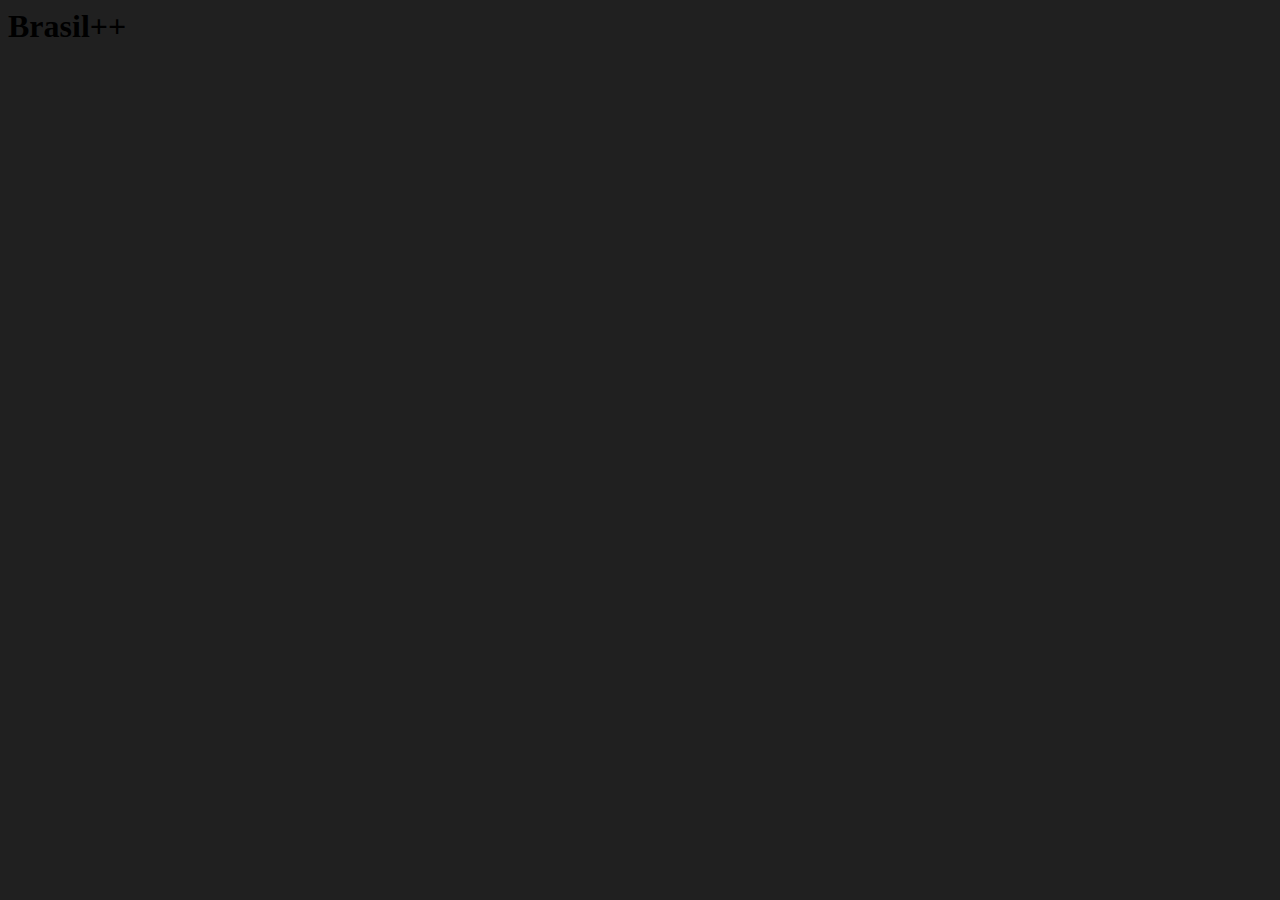
==== index.html @ 862f536c "Add files via upload" ====
<html>
    <head>
        <link href="./a1.css" rel="stylesheet" />
        <title>Brasil++</title>
    </head>
    <body bgcolor="#202020">
        <div id="div_1">
            <h1 id="h1_1">Brasil++</h1>
        </div>

        <script src="./a1.js"></script>
    </body>
</html>
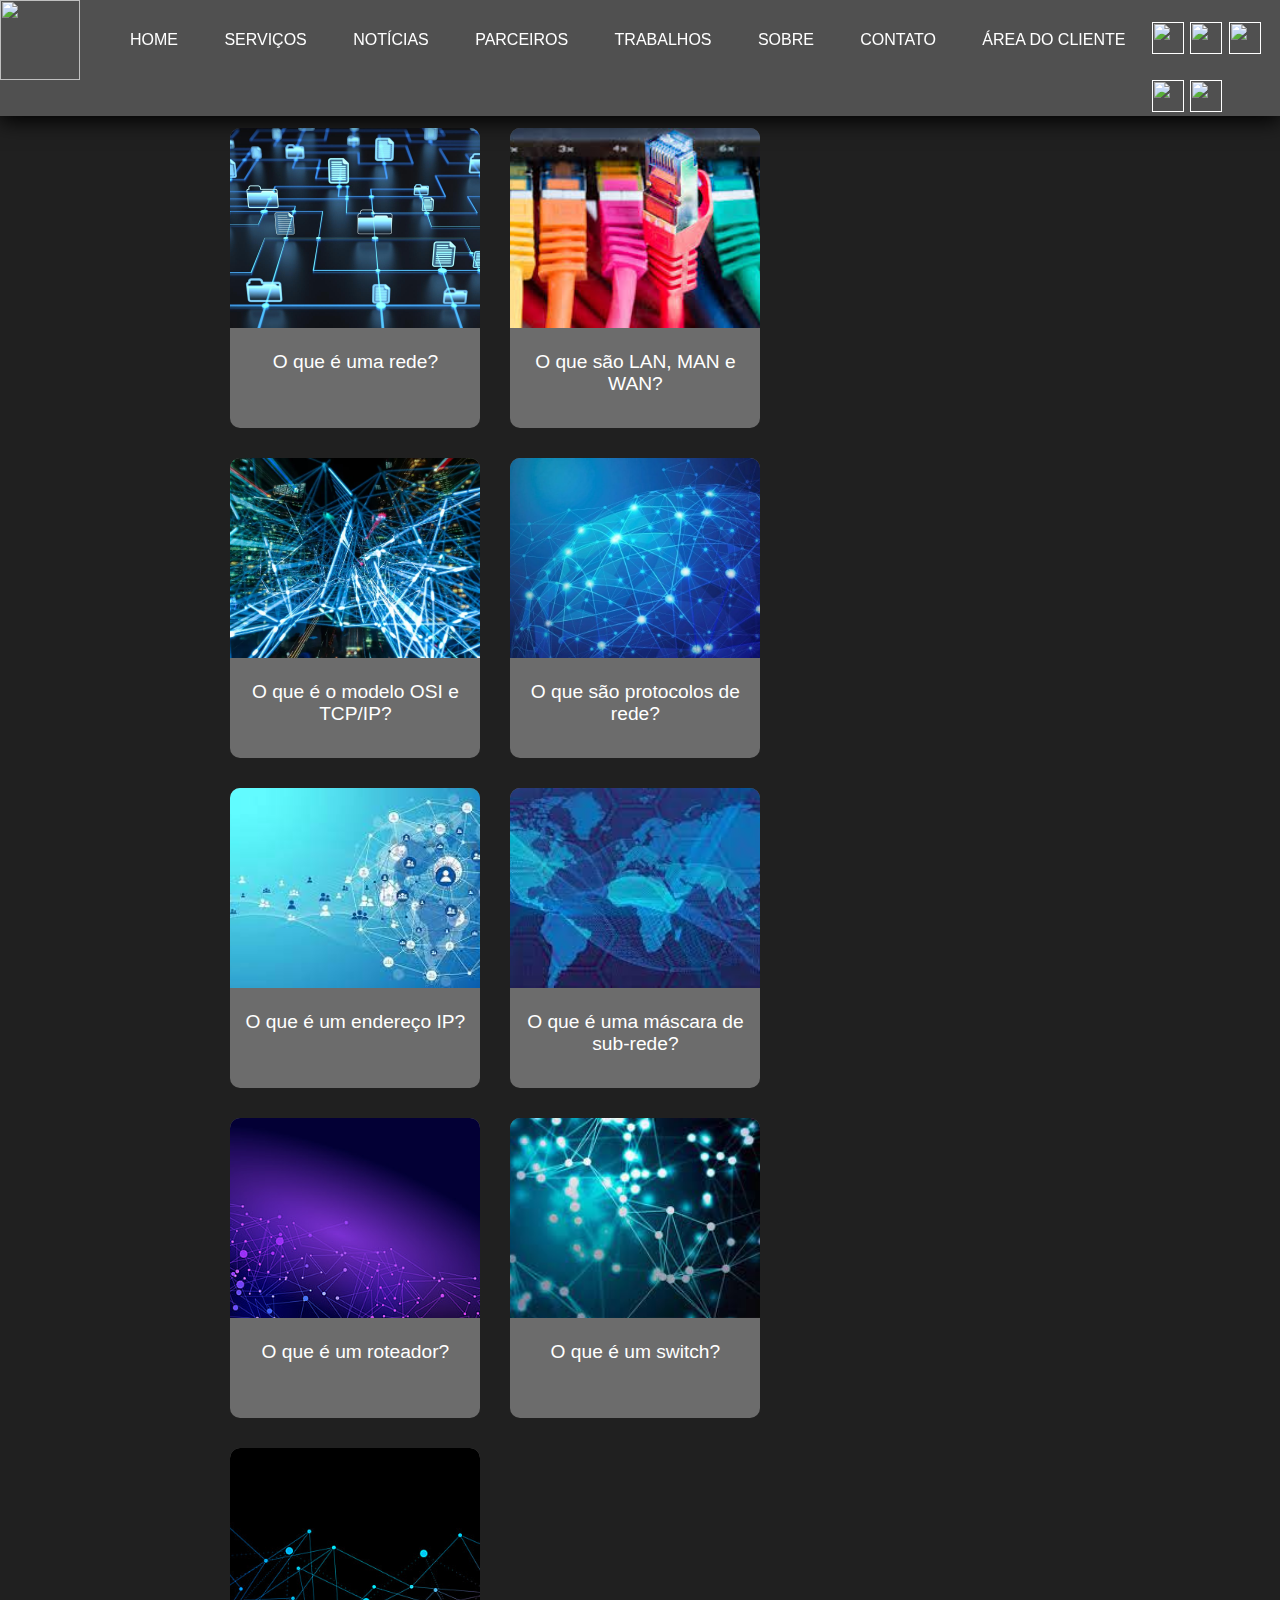
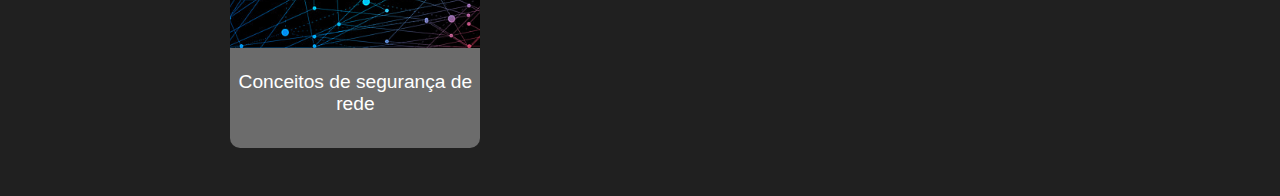
==== commit c18e5190: "Add files via upload" ====
--- a/index.html
+++ b/index.html
@@ -1,13 +1,106 @@
-<html>
+<!doctype html>
+<html lang="pt-br">
     <head>
-        <link href="./a1.css" rel="stylesheet" />
-        <title>Brasil++</title>
+        <meta charset="utf-8" />
+        <link rel="stylesheet" href="./styles/a1.css" />
+        <link rel="icon shortcut" href="./src/ifpr_2.png" />
+        <title>Web_24</title>
     </head>
-    <body bgcolor="#202020">
-        <div id="div_1">
-            <h1 id="h1_1">Brasil++</h1>
-        </div>
+    <body>
+        <main id="mainID_1">
+            <div id="div_2">
+                <a class="a4" href="./o-que-e-uma-rede/index.html">
+                    <div class="div_3">
+                        <img src="./src/image_2.jpg" id="img_2" />
+                        <br />
+                        <p class="p1">O que é uma rede?</p>
+                    </div>
+                </a>
+                <a class="a4" href="">
+                    <div class="div_3">
+                        <img src="./src/image_3.jpg" id="img_2" />
+                        <br />
+                        <p class="p1">O que são LAN, MAN e WAN?</p>
+                    </div>
+                </a>
+                <a class="a4" href="">
+                    <div class="div_3">
+                        <img src="./src/image_4.jpg" id="img_2" />
+                        <br />
+                        <p class="p1">O que é o modelo OSI e TCP/IP?</p>
+                    </div>
+                </a>
+                <a class="a4" href="">
+                    <div class="div_3">
+                        <img src="./src/image_5.jpg" id="img_2" />
+                        <br />
+                        <p class="p1">O que são protocolos de rede?</p>
+                    </div>
+                </a>
+                <a class="a4" href="">
+                    <div class="div_3">
+                        <img src="./src/image_6.jpg" id="img_2" />
+                        <br />
+                        <p class="p1">O que é um endereço IP?</p>
+                    </div>
+                </a>
+                <a class="a4" href="">
+                    <div class="div_3">
+                        <img src="./src/image_7.jpg" id="img_2" />
+                        <br />
+                        <p class="p1">O que é uma máscara de sub-rede?</p>
+                    </div>
+                </a>
+                <a class="a4" href="">
+                    <div class="div_3">
+                        <img src="./src/image_11.jpg" id="img_2" />
+                        <br />
+                        <p class="p1">O que é um roteador?</p>
+                    </div>
+                </a>
+                <a class="a4" href="">
+                    <div class="div_3">
+                        <img src="./src/image_9.jpg" id="img_2" />
+                        <br />
+                        <p class="p1">O que é um switch?</p>
+                    </div>
+                </a>
+                <a class="a4" href="">
+                    <div class="div_3">
+                        <img src="./src/image_10.jpg" id="img_2" />
+                        <br />
+                        <p class="p1">Conceitos de segurança de rede</p>
+                    </div>
+                </a>
+            </div>
+        </main>
+        <br />
 
-        <script src="./a1.js"></script>
+        <header id="headerID_1">
+            <div id="div_1">
+                <nav id="nav_1">
+                    <ul id="ul_1">
+                        <a class="a2" href="https://barracao.ifpr.edu.br" target="_blank"><li class="li_2"><img id="img_1" src="./src/ifpr_2.png" /></li></a>
+                        <a class="a1" href="./index.html"><li class="li_1">HOME</li></a>
+                        <a class="a1" href=""><li class="li_1">SERVIÇOS</li></a>
+                        <a class="a1" href=""><li class="li_1">NOTÍCIAS</li></a>
+                        <a class="a1" href=""><li class="li_1">PARCEIROS</li></a>
+                        <a class="a1" href=""><li class="li_1">TRABALHOS</li></a>
+                        <a class="a1" href=""><li class="li_1">SOBRE</li></a>
+                        <a class="a1" href=""><li class="li_1">CONTATO</li></a>
+                        <a class="a1" href=""><li class="li_1">ÁREA DO CLIENTE</li></a>
+                        <a class="a2" href=""><li class="li_3"><img class="img_3" src="./src/facebook_1.png" /></li></a>
+                        <a class="a2" href=""><li class="li_3"><img class="img_3" src="./src/pinterest_1.png" /></li></a>
+                        <a class="a2" href=""><li class="li_3"><img class="img_3" src="./src/youtube_1.png" /></li></a>
+                        <a class="a2" href=""><li class="li_3"><img class="img_3" src="./src/instagram_3.png" /></li></a>
+                        <a class="a2" href=""><li class="li_3"><img class="img_3" src="./src/whatsapp_1.png" /></li></a>
+                        <div class="stop_float"></div>
+                    </ul>
+                </nav>
+            </div>
+        </header>
+        <footer id="footerID_1">
+            
+        </footer>
     </body>
 </html>--- a/styles/a1.css
+++ b/styles/a1.css
@@ -0,0 +1,241 @@
+body{
+    background: rgb(32, 32, 32);
+    margin: 0px;
+}
+
+#nav_1{
+    background: rgb(80, 80, 80);
+    padding: 0px 0px 0px 0px;
+    /* height: 70px; */
+    height: 10%;
+    width: 100%;
+    box-shadow: 0px 5px 20px black;
+}
+
+#nav_1 #ul_1 .li_1{
+    list-style: none;
+    float: left;
+    width: auto;
+    height: 30px;
+    padding-top: 13px;
+    padding-left: 20px;
+    padding-right: 20px;
+    margin-right: 0.5%;
+    margin-top: 1.4%;
+}
+
+#nav_1 #ul_1 .li_1:hover{
+    background: rgb(108, 108, 108);
+    color: wheat;
+    /* transition-delay: 500ms; */
+    /* transition-duration: 500ms; */
+}
+
+.stop_float{
+    clear: both;
+}
+
+p{
+    color: white;
+    font-family: Arial, Helvetica, sans-serif;
+}
+
+.a1{
+    color: white;
+    font-family: Arial, Helvetica, sans-serif;
+    text-align: center;
+}
+
+.a2{
+    color: white;
+    font-family: Arial, Helvetica, sans-serif;
+    /* text-align: center; */
+}
+
+#img_1{
+    width: 80px;
+    height: 80px;
+}
+
+#nav_1 #ul_1{
+    padding: 0px;
+}
+
+#nav_1 #ul_1 .li_2{
+    list-style: none;
+    float: left;
+    width: 80px;
+    height: 80px;
+    margin-right: 30px;
+    margin-left: 0px
+}
+
+/* .a3{
+    color: white;
+    font-family: Arial, Helvetica, sans-serif;
+    font-size: larger;
+    text-align: center;
+} */
+
+#img_2{
+    width: 250px;
+    height: 200px;
+    object-fit: cover;
+    border-radius: 10px 10px 0px 0px;
+}
+
+.div_3{
+    width: 250px;
+    height: 300px;
+    text-align: center;
+    background: rgb(108, 108, 108);
+    border-radius: 10px;
+    /* margin: auto; */
+    margin-left: 0px;
+    margin-right: 30px;
+    margin-top: 0px;
+    margin-bottom: 30px;
+    /* margin-right: 30px; */
+    /* margin-top: ; */
+    /* margin-top: 40px; */
+    /* padding-top: 40px; */
+
+    scale: 1;
+
+    float: left;
+}
+
+
+.div_3:hover{
+    scale: 1.1;
+    transition-duration: 0.1s;
+}
+
+#ul_1{
+    margin-block-start: 0px;
+    margin-block-end: 0px;
+}
+
+.img_3{
+    width: 32px;
+    height: 32px;
+}
+
+.li_3{
+    list-style: none;
+    float: left;
+    width: auto;
+    height: auto;
+    /* padding-top: 13px;
+    padding-left: 20px;
+    padding-right: 20px;
+    margin-right: 5px; */
+    margin-right: 0.5%;
+    margin-top: 1.7%;
+    scale: 1;
+}
+
+.li_3:hover{
+    scale: 1.1;
+}
+
+#headerID_1{
+    position: fixed;
+    width: 100%;
+    left: 0px;
+    top: 0px;
+}
+
+#div_2{
+    /* display: flex;
+    flex-direction: row; */
+    /* display: grid;
+    grid-template-columns: 1fr 1fr 1fr; */
+    /* padding-top: 10%; */
+    /* display: inline-grid;
+    grid-row: auto; */
+    /* margin:auto; */
+    align-content: center;
+    width: 80%;
+
+    margin-left: auto;
+    margin-right: auto;
+    margin-top: 0px;
+    margin-bottom: 0px;
+
+    /* padding-left: 20%; */
+    /* padding-right: 40%; */
+}
+  
+  /* Responsive layout - makes a one column layout instead of a two-column layout */
+  /* @media (max-width: 1300px) {
+    #div_2 {
+      flex-direction: column;
+    }
+  } */
+
+#mainID_1{
+    /* padding-top: 10%; */
+    margin-top: 10%;
+    /* position: relative;
+    top: 10%; */
+    /* padding-right: 10%; */
+    width: 80%;
+    margin-left: auto;
+    margin-right: auto;
+    margin-bottom: 0px;
+}
+
+#mainID_2{
+    /* padding-top: 10%; */
+    margin-top: 10%;
+    /* position: relative;
+    top: 10%; */
+    /* padding-right: 10%; */
+    width: 80%;
+    margin-left: auto;
+    margin-right: auto;
+    margin-bottom: 0px;
+}
+
+.p1{
+    color: white;
+    font-family: Arial, Helvetica, sans-serif;
+    font-size: larger;
+    text-align: center;
+    padding-left: 5px;
+    padding-right: 5px;
+}
+
+.p2{
+    color: white;
+    font-family: Arial, Helvetica, sans-serif;
+    font-size: larger;
+    text-align: justify;
+    text-indent: 50px;
+    /* padding-left: 5px;
+    padding-right: 5px; */
+    line-height: 0.7cm;
+    margin-bottom: -1.5%;
+    
+}
+
+h1{
+    color: #5CFA6B;
+    /* color: white; */
+    font-family: Arial, Helvetica, sans-serif;
+    text-align: left;
+    font-size: 36px;
+}
+
+h2{
+    color: #FFFF68;
+    font-family: Arial, Helvetica, sans-serif;
+    text-align: left;
+}
+
+h3{
+    color: rgb(255, 60, 60);
+    font-family: Arial, Helvetica, sans-serif;
+    text-align: left;
+}